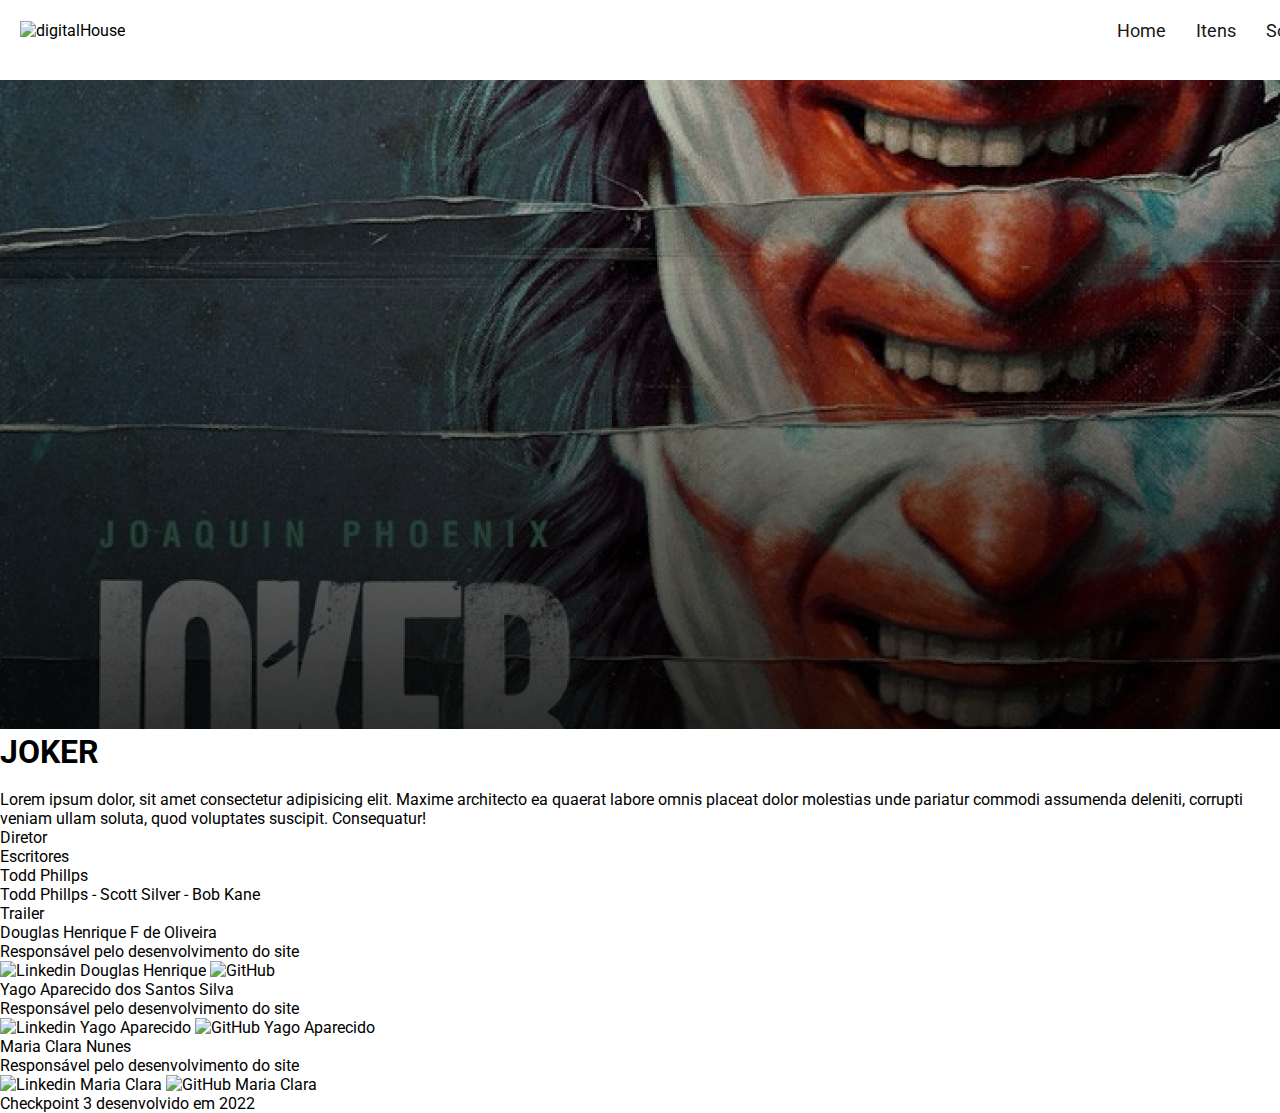
==== movies/index.html @ 3e2a75bd "Criação do Responsivo 286 e 1440" ====
<!DOCTYPE html>
<html lang="pt-br">
<head>
    <meta charset="UTF-8">
    <meta http-equiv="X-UA-Compatible" content="IE=edge">
    <meta name="viewport" content="width=device-width, initial-scale=1.0">
    <link rel="preconnect" href="https://fonts.googleapis.com">
    <link rel="preconnect" href="https://fonts.gstatic.com" crossorigin>
    <link href="https://fonts.googleapis.com/css2?family=Roboto:wght@300;400;700;900&display=swap" rel="stylesheet">
    <link rel="stylesheet" href="style.css">
    <title>Joker</title>
</head>
    <header class="cabeca">
        <div class="imgtopo">
            <img src="./img/logoDigitalHouse.png" alt="digitalHouse" class="Logo Digital House">
            <img src="./img/botaoTopo.png" alt="Icone menu" class="botao">
            <ul class="lista-menu">
                <li class="home"><a href="#">Home</a></li>
                <li><a href="#">Itens</a></li>
                <li><a href="#">Sobre nós</a></li>
                <li><a href="#">Login</a></li>
            </ul>                 
        </div>
    </header>
<body>
    <main>        
        <section>
            <article>
                <img src="../img/joker.png" class="joker">
            </article>
            <article>
                <div class="joker-movie">
                    <h1>JOKER</h1>
                    <img src="" alt="">
                    <p>Lorem ipsum dolor, sit amet consectetur adipisicing elit. Maxime architecto ea quaerat labore omnis placeat dolor molestias unde pariatur commodi assumenda deleniti, corrupti veniam ullam soluta, quod voluptates suscipit. Consequatur!</p>
                    <div class="diretor-escritor">
                        <p>Diretor</p>
                        <p>Escritores</p>
                    </div>
                    <div class="assistentes">
                        <p>Todd Phillps</p>
                        <p>Todd Phillps - Scott Silver - Bob Kane</p>
                    </div>
                    <div class="youtube">
                        <p>Trailer</p>
                    </div>                  
                </div>
            </article>
        </section>

    </main>   
        <section>
            <footer>
                <div class="rodape">
                    <div>
                        <p class="nomes">Douglas Henrique F de Oliveira</p>
                        <p class="dev">Responsável pelo desenvolvimento do site</p>
                        <a href="https://www.linkedin.com/in/douglas-oliveira-86420372/">
                            <img src="./img/linked.png" class="linked" title="Linkedin Douglas Henrique">
                        </a> 
                        <a href="https://github.com/Djgoliveira">
                            <img src="./img/gitHub.png" title="GitHub Douglas Henrique" alt="GitHub">
                        </a>                       
                        
                    </div>
                    <div>
                        <p class="nomes">Yago Aparecido dos Santos Silva</p>
                        <p class="dev">Responsável pelo desenvolvimento do site</p>
                        <a href="https://www.linkedin.com/in/yago-2091b3172/">
                            <img src="./img/linked.png" class="linked" title="Linkedin Yago Aparecido">
                        </a>
                        <a href="https://github.com/YagogesKRYEG">
                            <img src="./img/gitHub.png" title="GitHub Yago Aparecido ">
                        </a>                        
                    </div>
                    <div>
                        <p class="nomes">Maria Clara Nunes</p>
                        <p class="dev">Responsável pelo desenvolvimento do site</p>
                        <a href="https://www.linkedin.com/in/marianunesm/">
                            <img src="./img/linked.png" class="linked" title="Linkedin Maria Clara">
                        </a>
                        <a href="https://github.com/mcnunesm">
                            <img src="./img/gitHub.png" title="GitHub Maria Clara">
                        </a>                       
                    </div>
                    <p class="rodape-1">Checkpoint 3 desenvolvido em 2022</p>

                </div>
            </footer>
        </section>   
</body>
</html>
---- movies/style.css ----
* {
    padding: 0px;
    margin: 0px;
    font-family: 'Roboto', sans-serif;
}
        .cabeca {    
            background-color: #ffffff;
            width: 1440px;
            height: 80px;  
        }

        a:link {
            text-decoration: none;
            color: inherit;
        }

        .botao {
            visibility: hidden;
        }

        .lista-menu {
            display: flex;
            justify-content: space-around;
            list-style: none;
            gap: 30px;
            font-size: 18px; 
            color: #171717;       
        }

        a:visited {
            text-decoration: none;
            color: inherit;
        }

        .imgtopo {
            display: flex;
            align-items: center;
            justify-content: space-between;
            padding: 20px;     
        }
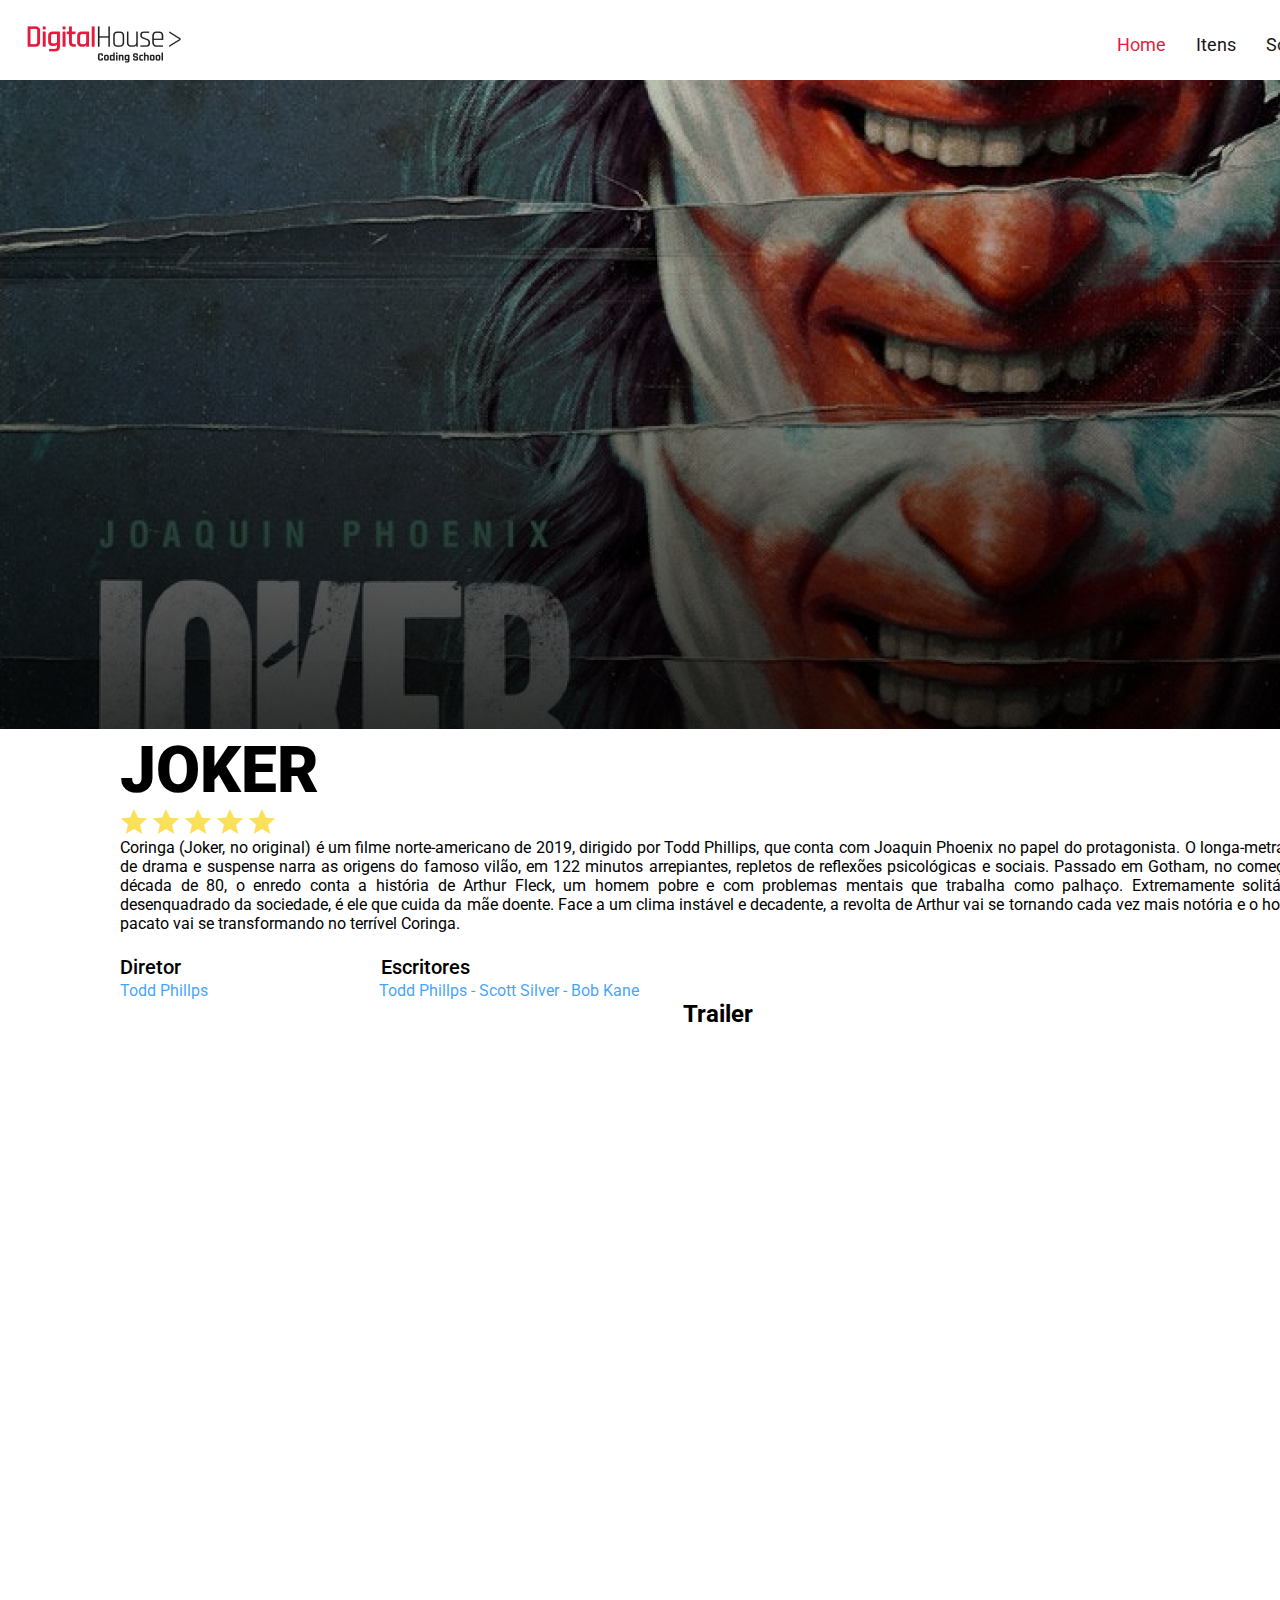
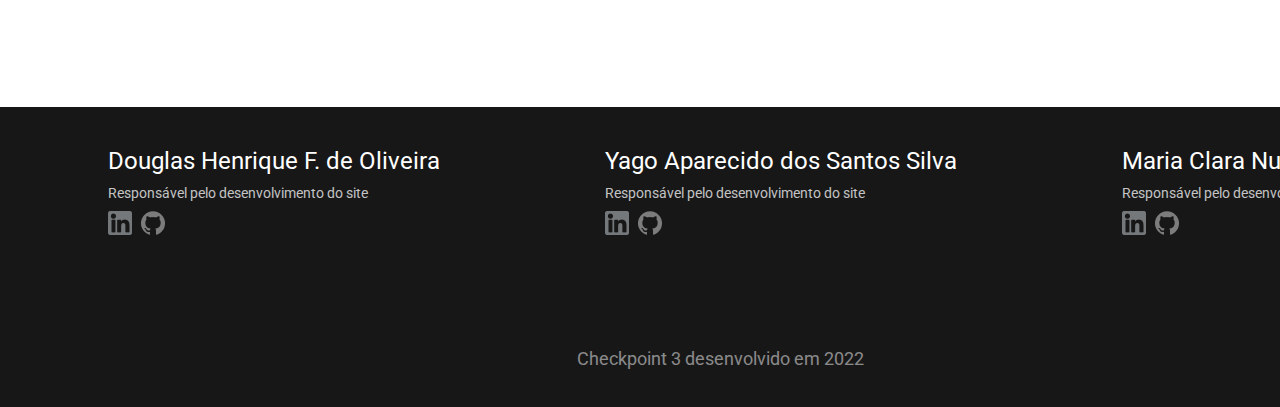
==== commit 8d417093: "tela do Joker" ====
--- a/movies/index.html
+++ b/movies/index.html
@@ -12,8 +12,8 @@
 </head>
     <header class="cabeca">
         <div class="imgtopo">
-            <img src="./img/logoDigitalHouse.png" alt="digitalHouse" class="Logo Digital House">
-            <img src="./img/botaoTopo.png" alt="Icone menu" class="botao">
+            <img src="./img/logoDigitalHouse.png" alt="Logo Digital House" class="digitalHouse">
+            <img src="../img/botaoTopo.png" alt="Icone menu" class="botao">
             <ul class="lista-menu">
                 <li class="home"><a href="#">Home</a></li>
                 <li><a href="#">Itens</a></li>
@@ -31,8 +31,18 @@
             <article>
                 <div class="joker-movie">
                     <h1>JOKER</h1>
-                    <img src="" alt="">
-                    <p>Lorem ipsum dolor, sit amet consectetur adipisicing elit. Maxime architecto ea quaerat labore omnis placeat dolor molestias unde pariatur commodi assumenda deleniti, corrupti veniam ullam soluta, quod voluptates suscipit. Consequatur!</p>
+                    <img src="./img/estrela.png">
+                    <img src="./img/estrela.png">
+                    <img src="./img/estrela.png">
+                    <img src="./img/estrela.png">
+                    <img src="./img/estrela.png">
+                    <p class="resumo">Coringa (Joker, no original) é um filme norte-americano de 2019, dirigido por Todd Phillips, que conta com Joaquin Phoenix no papel do protagonista.
+
+                        O longa-metragem de drama e suspense narra as origens do famoso vilão, em 122 minutos arrepiantes, repletos de reflexões psicológicas e sociais.
+                        
+                        Passado em Gotham, no começo da década de 80, o enredo conta a história de Arthur Fleck, um homem pobre e com problemas mentais que trabalha como palhaço. Extremamente solitário e desenquadrado da sociedade, é ele que cuida da mãe doente.
+                        Face a um clima instável e decadente, a revolta de Arthur vai se tornando cada vez mais notória e o homem pacato vai se transformando no terrível Coringa.
+                    </p>
                     <div class="diretor-escritor">
                         <p>Diretor</p>
                         <p>Escritores</p>
@@ -41,8 +51,11 @@
                         <p>Todd Phillps</p>
                         <p>Todd Phillps - Scott Silver - Bob Kane</p>
                     </div>
-                    <div class="youtube">
-                        <p>Trailer</p>
+                    <div  class="trailer">
+                        <h2>Trailer</h2>
+                    </div>
+                    <div class="youtube">                       
+                        <iframe width="1196" height="659" src="https://www.youtube.com/embed/ntSvI2qaRxU" title="Coringa | Trailer Teaser Legendado" frameborder="0" allow="accelerometer; autoplay; clipboard-write; encrypted-media; gyroscope; picture-in-picture" allowfullscreen></iframe>
                     </div>                  
                 </div>
             </article>
@@ -53,7 +66,7 @@
             <footer>
                 <div class="rodape">
                     <div>
-                        <p class="nomes">Douglas Henrique F de Oliveira</p>
+                        <p class="nomes">Douglas Henrique F. de Oliveira</p>
                         <p class="dev">Responsável pelo desenvolvimento do site</p>
                         <a href="https://www.linkedin.com/in/douglas-oliveira-86420372/">
                             <img src="./img/linked.png" class="linked" title="Linkedin Douglas Henrique">
--- a/movies/style.css
+++ b/movies/style.css
@@ -38,4 +38,107 @@
             justify-content: space-between;
             padding: 20px;     
         }
-    +
+        .home {
+        color:red;
+        }
+
+        h1 {
+            font-weight: 900;
+            font-size: 64px;
+        }
+
+.joker-movie{
+    margin-left: 120px;
+    justify-content: center;
+    
+}
+
+.trailer {
+    text-align: center;
+    width: 1196px;
+    
+}
+
+.youtube {
+    display: flex;    
+    margin-bottom: 20px; 
+    width: 1440px;
+    margin-left: 0px;  
+    
+}
+
+.diretor-escritor{
+    margin-top: 20px;
+    display: flex;
+    gap: 200px;
+    font-weight: 500;
+font-size: 20px;
+line-height: 28px;
+
+}
+
+.resumo {
+    text-align: justify;
+    width: 1196px;
+}
+
+.assistentes{
+    display: flex;
+    gap: 171px;
+    color: rgba(0, 133, 255, 0.75);
+
+}
+  
+
+        .rodape {
+            display: flex;
+            flex-wrap: wrap;
+            position: absolute;
+            width: 1440px;
+            height: 300px;
+            background: #171717;
+            justify-content: space-around;
+            
+            }
+        
+            .nomes{
+                color: white;
+                margin-left: 50px;
+                margin-top: 40px;
+                font-size: 24px;
+                font-weight: 400;
+                line-height: 28px;
+            }
+            
+            .dev {
+                color: rgba(255, 255, 255, 0.75);
+                margin-left: 50px;
+                margin-top: 10px;
+                font-weight: 400;
+                font-size: 14px;
+                line-height: 16px;
+            }
+            .linked{    
+                margin-left: 50px;
+                margin-right: 5px;
+                margin-top: 10px;
+            }
+            
+            .rodape-1 {
+                color: rgba(255, 255, 255, 0.5);
+                margin-top: 70px;
+                font-weight: 400;
+                font-size: 18px;
+                line-height: 21px;
+                text-align: center;
+                width: 428px;
+            }
+            
+            a:link {
+                text-decoration: none;
+            }
+    
+            .home {
+                color: #E51B3E;
+            }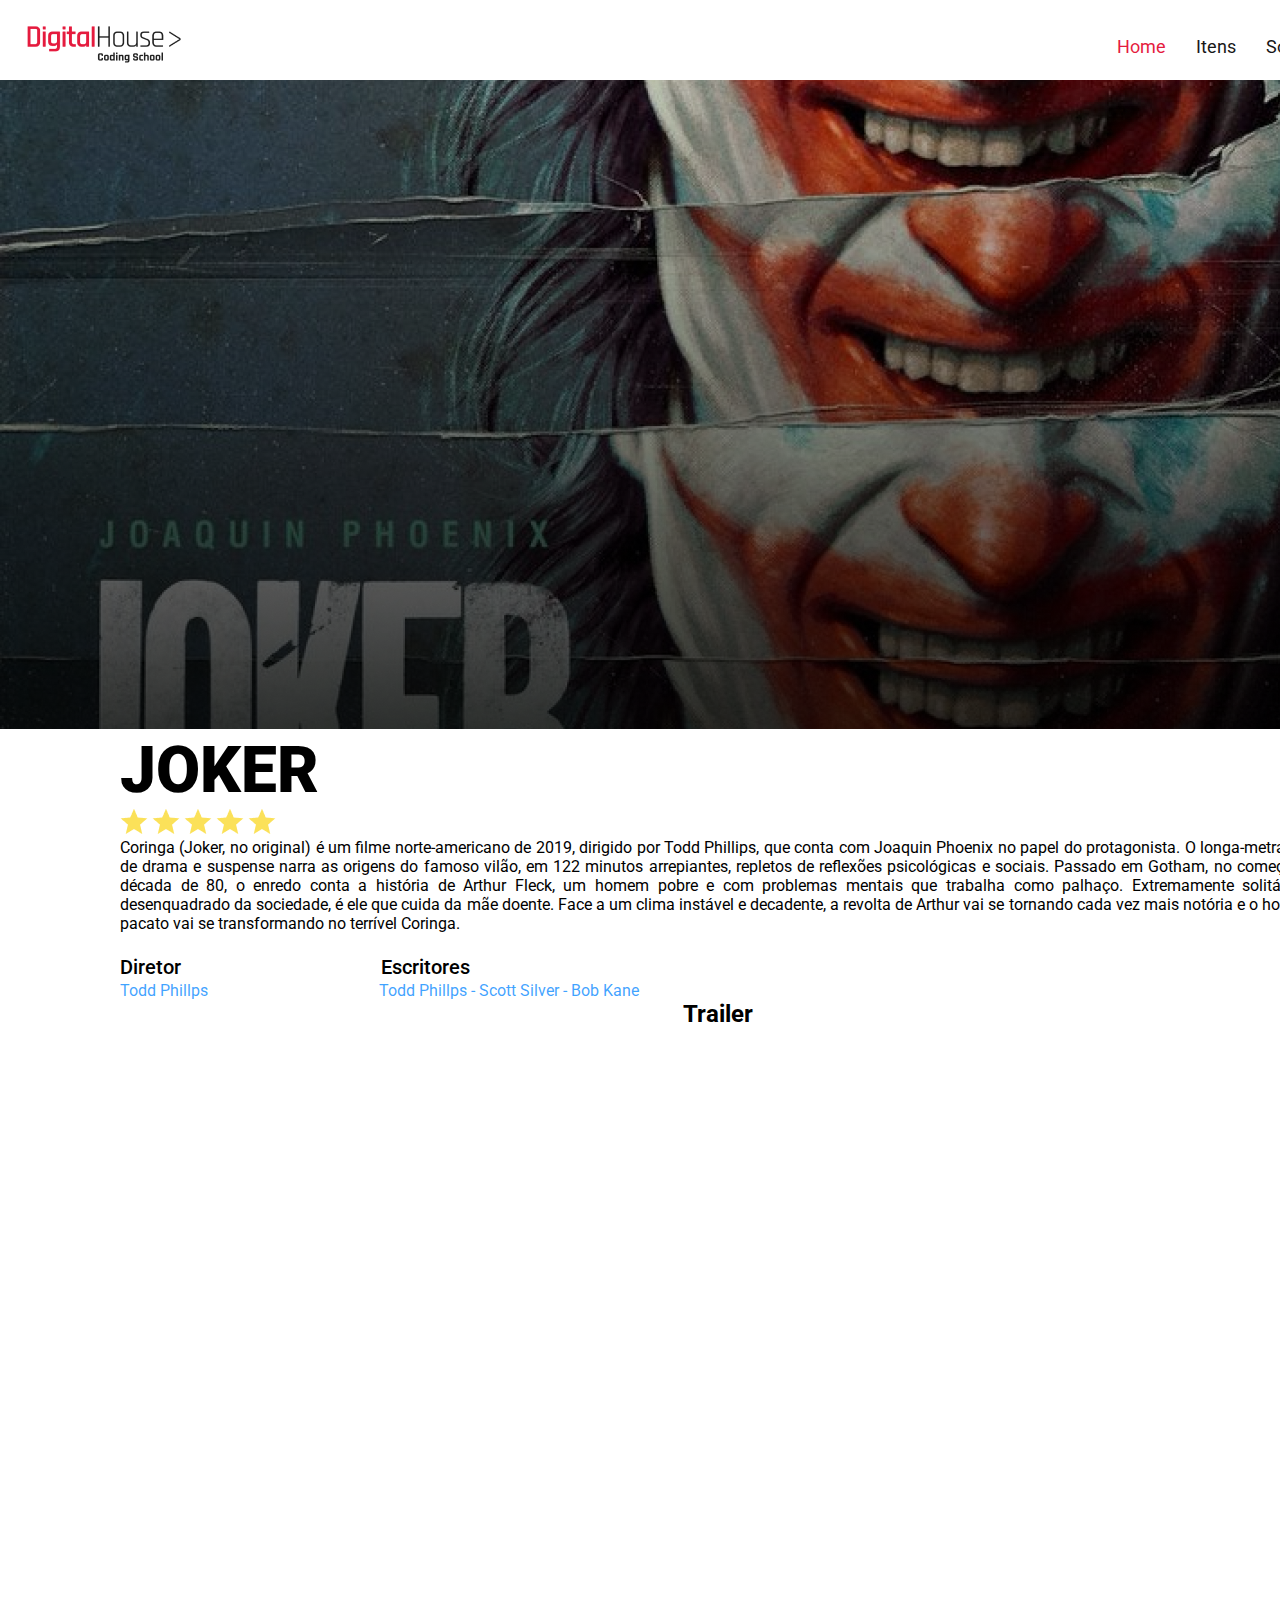
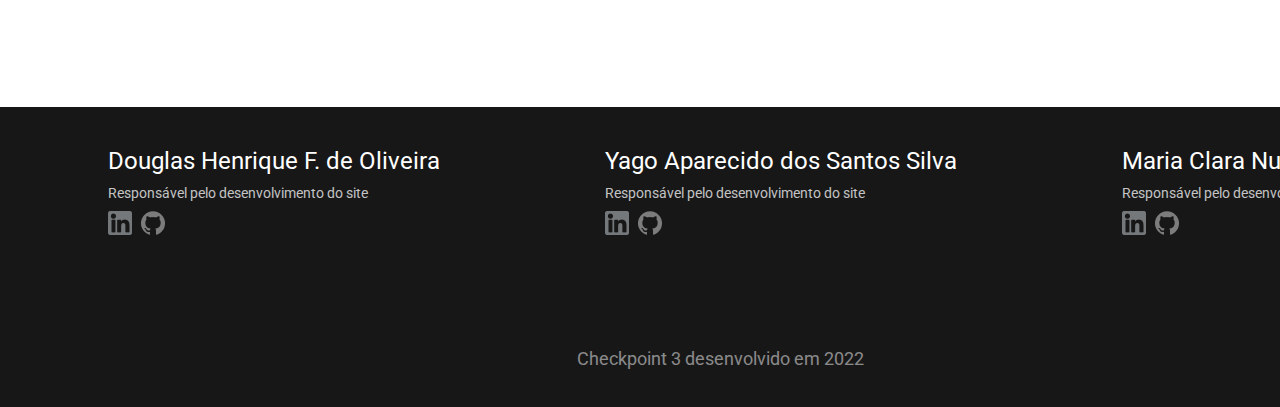
==== commit 522bc208: "Atualização" ====
--- a/movies/index.html
+++ b/movies/index.html
@@ -12,13 +12,15 @@
 </head>
     <header class="cabeca">
         <div class="imgtopo">
-            <img src="./img/logoDigitalHouse.png" alt="Logo Digital House" class="digitalHouse">
+            <a href="https://www.digitalhouse.com/">
+                <img src="./img/logoDigitalHouse.png" alt="Logo Digital House" class="digitalHouse">
+            </a>            
             <img src="../img/botaoTopo.png" alt="Icone menu" class="botao">
             <ul class="lista-menu">
-                <li class="home"><a href="#">Home</a></li>
-                <li><a href="#">Itens</a></li>
-                <li><a href="#">Sobre nós</a></li>
-                <li><a href="#">Login</a></li>
+                <li class="home"><a href="../index.html">Home</a></li>
+                <li><a href="../index.html#bannerh2">Itens</a></li>
+                <li><a href="../index.html#rodape">Sobre nós</a></li>
+                <li><a href="../login.html">Login</a></li>
             </ul>                 
         </div>
     </header>
@@ -27,6 +29,7 @@
         <section>
             <article>
                 <img src="../img/joker.png" class="joker">
+                
             </article>
             <article>
                 <div class="joker-movie">
